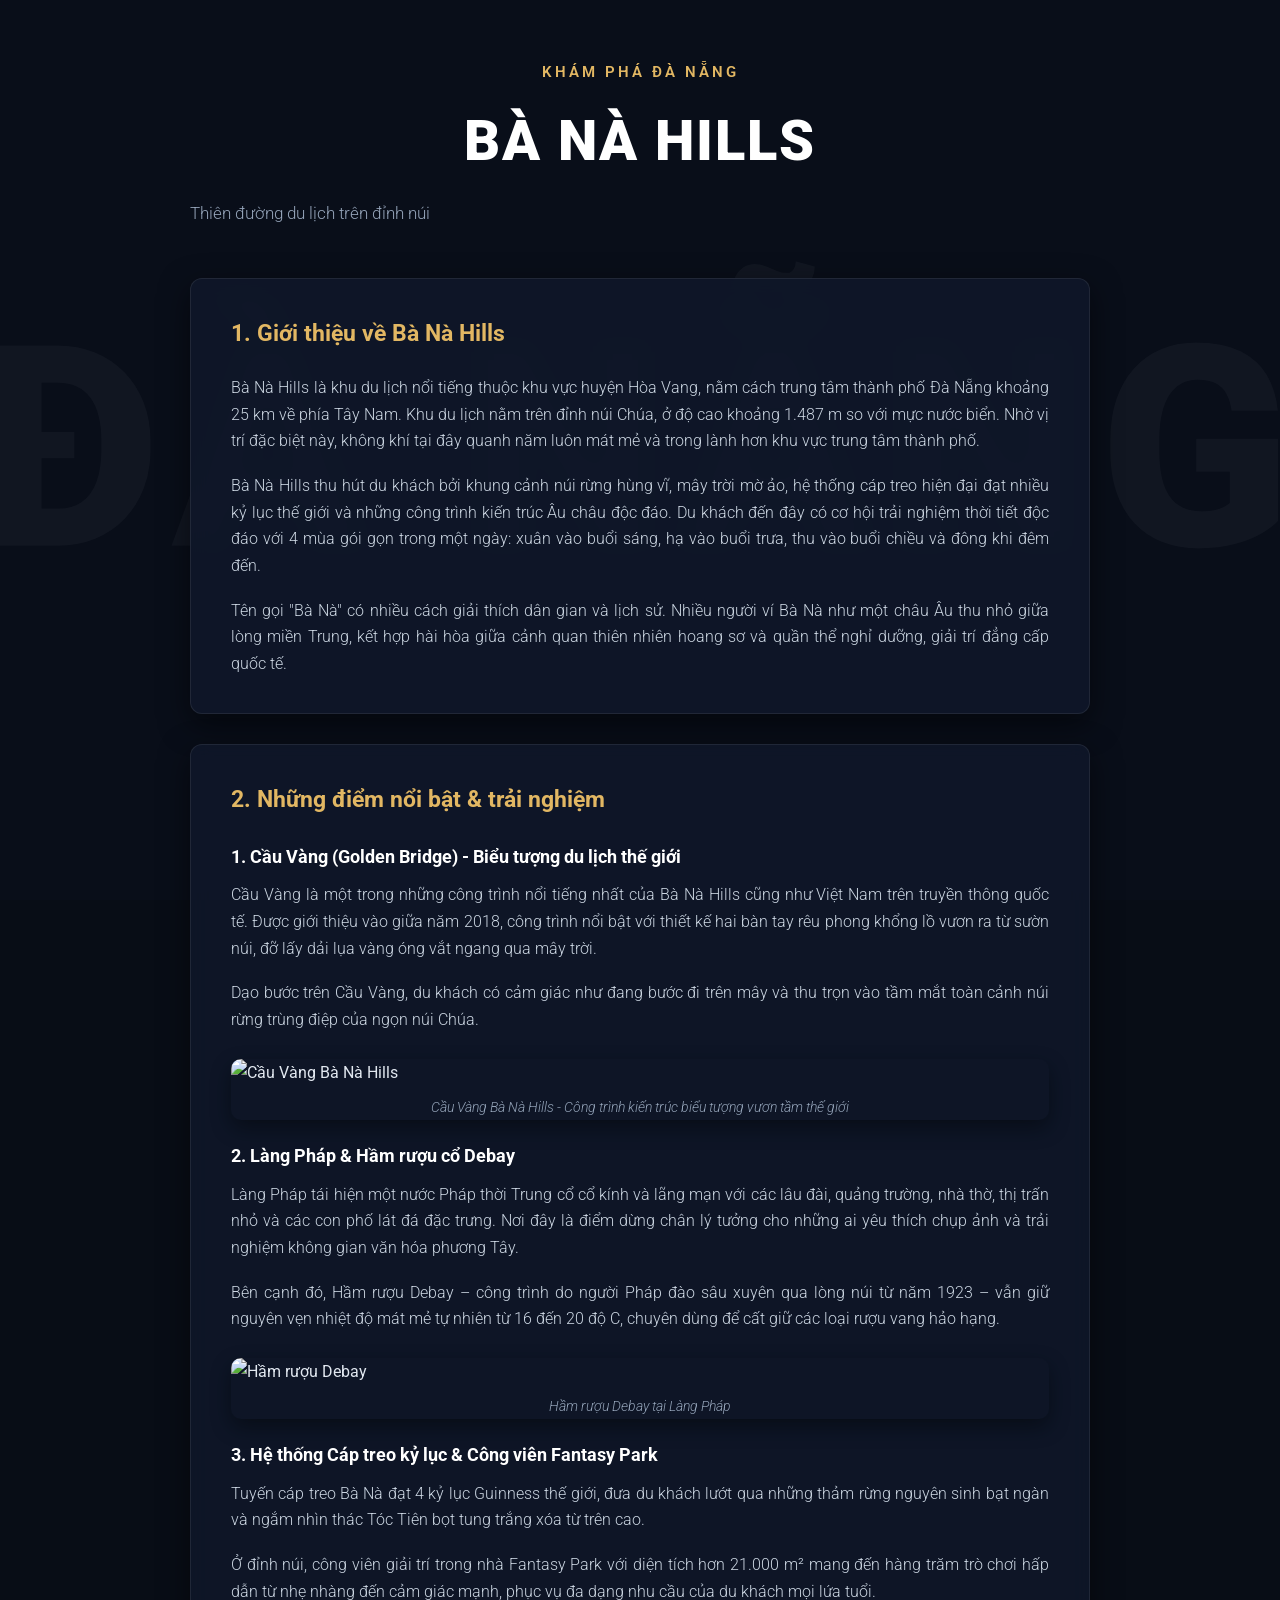
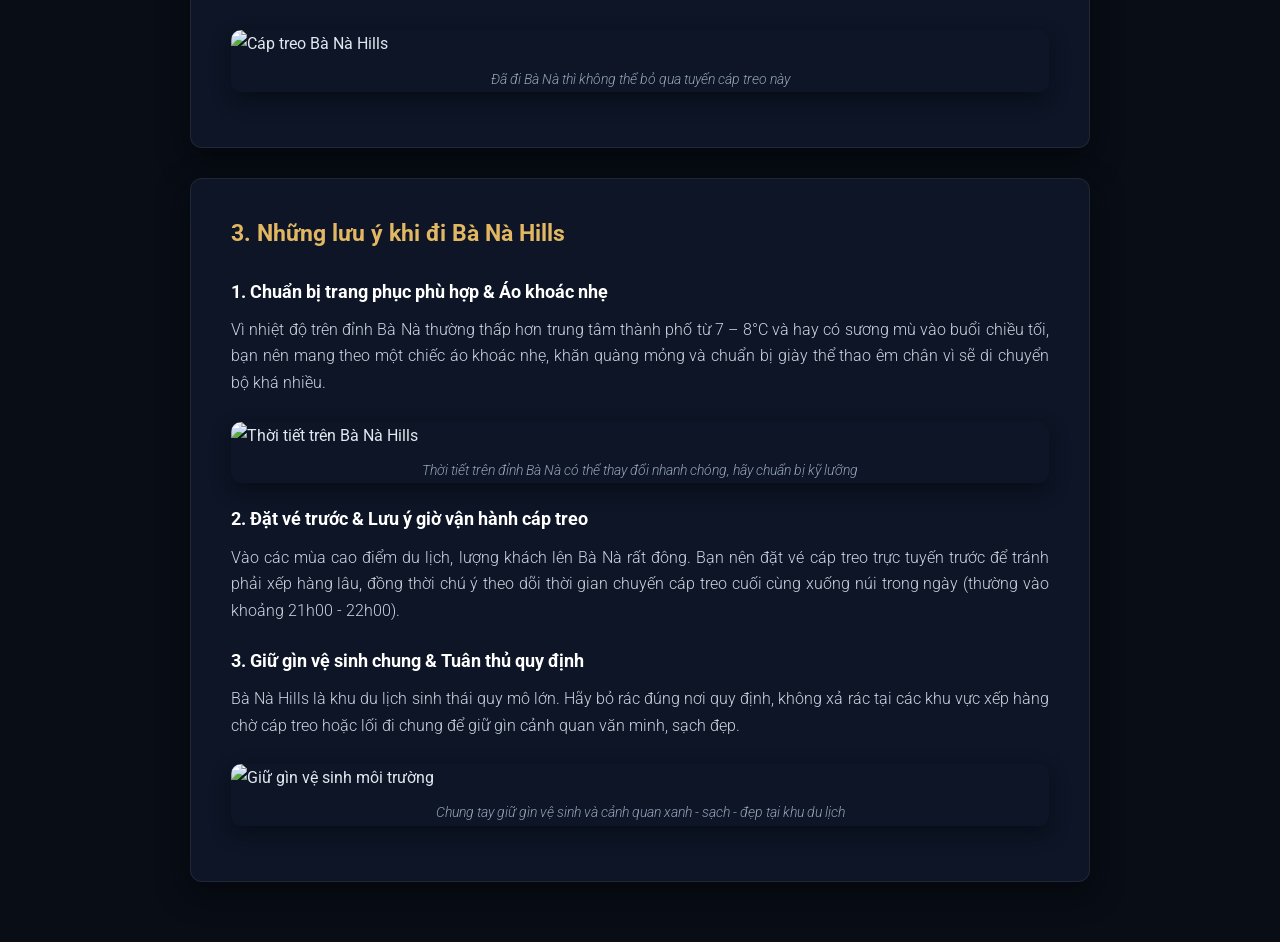
==== bana.html @ 7225cbb1 "Add files via upload" ====
<!DOCTYPE html>
<html lang="vi">
<head>
    <meta charset="UTF-8">
    <meta name="viewport" content="width=device-width, initial-scale=1.0">
    <title>Khám phá Bà Nà Hills - Đà Nẵng</title>
    <!-- Font chữ Google Roboto -->
    <link rel="preconnect" href="https://fonts.googleapis.com">
    <link rel="preconnect" href="https://fonts.gstatic.com" crossorigin>
    <link href="https://fonts.googleapis.com/css2?family=Roboto:wght@300;400;500;700;900&display=swap" rel="stylesheet">
    <link rel="stylesheet" href="bana.css">
</head>
<body>

    <!-- Chữ chìm lớn làm nền phía sau -->
    <div class="watermark">ĐÀ NẴNG</div>

    <div class="container">
        <!-- Tiêu đề chính -->
        <header class="hero-header">
            <span class="subtitle">KHÁM PHÁ ĐÀ NẴNG</span>
            <h1 class="main-title">BÀ NÀ HILLS</h1>
            <p class="tagline">Thiên đường du lịch trên đỉnh núi</p>
        </header>

        <!-- Nội dung chính -->
        <main class="content-wrapper">
            
            <!-- Khối 1: Giới thiệu -->
            <section class="card">
                <h2 class="section-title">1. Giới thiệu về Bà Nà Hills</h2>
                
                <p>
                    Bà Nà Hills là khu du lịch nổi tiếng thuộc khu vực huyện Hòa Vang, nằm cách trung tâm thành phố Đà Nẵng khoảng 25 km về phía Tây Nam. Khu du lịch nằm trên đỉnh núi Chúa, ở độ cao khoảng 1.487 m so với mực nước biển. Nhờ vị trí đặc biệt này, không khí tại đây quanh năm luôn mát mẻ và trong lành hơn khu vực trung tâm thành phố.
                </p>

                <p>
                    Bà Nà Hills thu hút du khách bởi khung cảnh núi rừng hùng vĩ, mây trời mờ ảo, hệ thống cáp treo hiện đại đạt nhiều kỷ lục thế giới và những công trình kiến trúc Âu châu độc đáo. Du khách đến đây có cơ hội trải nghiệm thời tiết độc đáo với 4 mùa gói gọn trong một ngày: xuân vào buổi sáng, hạ vào buổi trưa, thu vào buổi chiều và đông khi đêm đến.
                </p>

                <p>
                    Tên gọi "Bà Nà" có nhiều cách giải thích dân gian và lịch sử. Nhiều người ví Bà Nà như một châu Âu thu nhỏ giữa lòng miền Trung, kết hợp hài hòa giữa cảnh quan thiên nhiên hoang sơ và quần thể nghỉ dưỡng, giải trí đẳng cấp quốc tế.
                </p>
            </section>

            <!-- Khối 2: Điểm tham quan / Trải nghiệm -->
            <section class="card">
                <h2 class="section-title">2. Những điểm nổi bật & trải nghiệm</h2>

                <article class="sub-section">
                    <h3 class="sub-title">1. Cầu Vàng (Golden Bridge) - Biểu tượng du lịch thế giới</h3>
                    
                    <p>
                        Cầu Vàng là một trong những công trình nổi tiếng nhất của Bà Nà Hills cũng như Việt Nam trên truyền thông quốc tế. Được giới thiệu vào giữa năm 2018, công trình nổi bật với thiết kế hai bàn tay rêu phong khổng lồ vươn ra từ sườn núi, đỡ lấy dải lụa vàng óng vắt ngang qua mây trời.
                    </p>

                    <p>
                        Dạo bước trên Cầu Vàng, du khách có cảm giác như đang bước đi trên mây và thu trọn vào tầm mắt toàn cảnh núi rừng trùng điệp của ngọn núi Chúa.
                    </p>

                    <!-- Hình ảnh minh họa -->
                    <div class="image-box">
                        <img src="https://tse3.mm.bing.net/th/id/OIP.iz-DOT2w-MktVzNEiWd-dgHaEP?r=0&rs=1&pid=ImgDetMain&o=7&rm=3" alt="Cầu Vàng Bà Nà Hills">
                        <p>Cầu Vàng Bà Nà Hills - Công trình kiến trúc biểu tượng vươn tầm thế giới</p>
                    </div>
                </article>

                <article class="sub-section">
                    <h3 class="sub-title">2. Làng Pháp & Hầm rượu cổ Debay</h3>
                    <p>
                        Làng Pháp tái hiện một nước Pháp thời Trung cổ cổ kính và lãng mạn với các lâu đài, quảng trường, nhà thờ, thị trấn nhỏ và các con phố lát đá đặc trưng. Nơi đây là điểm dừng chân lý tưởng cho những ai yêu thích chụp ảnh và trải nghiệm không gian văn hóa phương Tây.
                    </p>
                    <p>
                        Bên cạnh đó, Hầm rượu Debay – công trình do người Pháp đào sâu xuyên qua lòng núi từ năm 1923 – vẫn giữ nguyên vẹn nhiệt độ mát mẻ tự nhiên từ 16 đến 20 độ C, chuyên dùng để cất giữ các loại rượu vang hảo hạng.
                    </p>
                    <div class="image-box">
                        <img src="https://danangbest.com/upload_content/debay.webp" alt="Hầm rượu Debay">
                        <p>Hầm rượu Debay tại Làng Pháp</p>
                    </div>
                </article>

                <article class="sub-section">
                    <h3 class="sub-title">3. Hệ thống Cáp treo kỷ lục & Công viên Fantasy Park</h3>
                    <p>
                        Tuyến cáp treo Bà Nà đạt 4 kỷ lục Guinness thế giới, đưa du khách lướt qua những thảm rừng nguyên sinh bạt ngàn và ngắm nhìn thác Tóc Tiên bọt tung trắng xóa từ trên cao.
                    </p>
                    <p>
                        Ở đỉnh núi, công viên giải trí trong nhà Fantasy Park với diện tích hơn 21.000 m² mang đến hàng trăm trò chơi hấp dẫn từ nhẹ nhàng đến cảm giác mạnh, phục vụ đa dạng nhu cầu của du khách mọi lứa tuổi.
                    </p>
                    <div class="image-box">
                        <img src="https://toplist.vn/images/800px/tuyen-cap-treo-doc-dao-nhat-tai-viet-nam-157187.jpg" alt="Cáp treo Bà Nà Hills">
                        <p>Đã đi Bà Nà thì không thể bỏ qua tuyến cáp treo này</p>
                    </div>
                </article>
            </section>

            <!-- Khối 3: Những lưu ý -->
            <section class="card">
                <h2 class="section-title">3. Những lưu ý khi đi Bà Nà Hills</h2>
                
                <h3>1. Chuẩn bị trang phục phù hợp & Áo khoác nhẹ</h3>
                <p>
                    Vì nhiệt độ trên đỉnh Bà Nà thường thấp hơn trung tâm thành phố từ 7 – 8°C và hay có sương mù vào buổi chiều tối, bạn nên mang theo một chiếc áo khoác nhẹ, khăn quàng mỏng và chuẩn bị giày thể thao êm chân vì sẽ di chuyển bộ khá nhiều.
                </p>
                <div class="image-box">
                        <img src="https://dulichkhampha24.com/wp-content/uploads/2021/01/thoi-tiet-tren-ba-na-hills-2.jpg" alt="Thời tiết trên Bà Nà Hills">
                        <p>Thời tiết trên đỉnh Bà Nà có thể thay đổi nhanh chóng, hãy chuẩn bị kỹ lưỡng</p>
                    </div>

                <h3>2. Đặt vé trước & Lưu ý giờ vận hành cáp treo</h3>
                <p>
                    Vào các mùa cao điểm du lịch, lượng khách lên Bà Nà rất đông. Bạn nên đặt vé cáp treo trực tuyến trước để tránh phải xếp hàng lâu, đồng thời chú ý theo dõi thời gian chuyến cáp treo cuối cùng xuống núi trong ngày (thường vào khoảng 21h00 - 22h00).
                </p>

                <h3>3. Giữ gìn vệ sinh chung & Tuân thủ quy định</h3>
                <p>
                    Bà Nà Hills là khu du lịch sinh thái quy mô lớn. Hãy bỏ rác đúng nơi quy định, không xả rác tại các khu vực xếp hàng chờ cáp treo hoặc lối đi chung để giữ gìn cảnh quan văn minh, sạch đẹp.
                </p>
                <div class="image-box">
                    <img src="https://tse4.mm.bing.net/th/id/OIP.PgfJwMAvhFyaFOU04XYbUwHaHa?r=0&rs=1&pid=ImgDetMain&o=7&rm=3" alt="Giữ gìn vệ sinh môi trường">
                    <p>Chung tay giữ gìn vệ sinh và cảnh quan xanh - sạch - đẹp tại khu du lịch</p>
                </div>
            </section>

        </main>
    </div>

</body>
</html>
---- bana.css ----
/* Custom Reset CSS */
* {
    margin: 0;
    padding: 0;
    box-sizing: border-box;
}

/* Định dạng Nền & Font chữ toàn trang */
body {
    font-family: 'Roboto', sans-serif;
    background: #080d16 url('https://images.unsplash.com/photo-1507525428034-b723cf961d3e?auto=format&fit=crop&w=1920&q=80') no-repeat center center fixed;
    background-size: cover;
    color: #e2e8f0;
    line-height: 1.7;
    position: relative;
    min-height: 100vh;
    padding: 60px 20px;
}

/* Lớp phủ tối mờ toàn nền (Overlay) */
body::before {
    content: '';
    position: fixed;
    top: 0;
    left: 0;
    width: 100%;
    height: 100%;
    background: rgba(10, 15, 26, 0.85);
    z-index: 0;
}

/* Chữ chìm khổng lồ "ĐÀ NẴNG" ở giữa màn hình */
.watermark {
    position: fixed;
    top: 50%;
    left: 50%;
    transform: translate(-50%, -50%);
    font-size: clamp(8rem, 22vw, 28rem);
    font-weight: 900;
    color: rgba(255, 255, 255, 0.035);
    letter-spacing: 15px;
    white-space: nowrap;
    user-select: none;
    pointer-events: none;
    z-index: 1;
}

/* Khung chứa nội dung trung tâm */
.container {
    position: relative;
    z-index: 2;
    max-width: 900px;
    margin: 0 auto;
}

/* Phần Header / Banner tiêu đề */
.hero-header {
    text-align: center;
    margin-bottom: 50px;
}

.subtitle {
    display: block;
    color: #e2b763;
    font-size: 0.95rem;
    font-weight: 600;
    letter-spacing: 3px;
    text-transform: uppercase;
    margin-bottom: 8px;
}

.main-title {
    font-size: clamp(2.2rem, 5vw, 3.5rem);
    font-weight: 900;
    color: #ffffff;
    letter-spacing: 2px;
    text-transform: uppercase;
    margin-bottom: 10px;
}

.tagline {
    font-size: 1.05rem;
    color: #94a3b8;
    font-weight: 300;
}

/* Khung các Card nội dung */
.content-wrapper {
    display: flex;
    flex-direction: column;
    gap: 30px;
}

.card {
    background: rgba(15, 23, 42, 0.88);
    border: 1px solid rgba(255, 255, 255, 0.08);
    border-radius: 12px;
    padding: 35px 40px;
    backdrop-filter: blur(10px);
    box-shadow: 0 10px 30px rgba(0, 0, 0, 0.5);
}

/* Tiêu đề tiêu chuẩn */
.section-title {
    color: #e2b763; /* Màu vàng kim */
    font-size: 1.45rem;
    font-weight: 700;
    margin-bottom: 22px;
}

.sub-title {
    color: #ffffff;
    font-size: 1.2rem;
    font-weight: 700;
    margin-bottom: 15px;
}

/* Các tiêu đề h3 trực tiếp trong card */
.card h3 {
    color: #ffffff;
    font-size: 1.15rem;
    font-weight: 700;
    margin-top: 20px;
    margin-bottom: 10px;
}

/* Đoạn văn bản */
p {
    color: #cbd5e1;
    font-size: 0.98rem;
    font-weight: 300;
    margin-bottom: 18px;
    text-align: justify;
}

p:last-of-type {
    margin-bottom: 0;
}

/* Khung hiển thị hình ảnh */
.image-box {
    margin-top: 25px;
    margin-bottom: 20px;
    border-radius: 10px;
    overflow: hidden;
    box-shadow: 0 8px 20px rgba(0, 0, 0, 0.4);
}

.image-box img {
    width: 100%;
    height: auto;
    display: block;
    object-fit: cover;
    transition: transform 0.4s ease;
}

.image-box img:hover {
    transform: scale(1.02);
}

/* Căn giữa và định dạng cho chú thích hình ảnh */
.image-box p, 
.image-box figcaption {
    text-align: center;       /* Căn chữ ra giữa */
    margin-top: 10px;         /* Khoảng cách với mép dưới hình ảnh */
    font-size: 0.9rem;
    color: #94a3b8;
    font-style: italic;
}

/* Hỗ trợ hiển thị trên điện thoại / máy tính bảng */
@media (max-width: 768px) {
    body {
        padding: 30px 15px;
    }

    .card {
        padding: 25px 20px;
    }

    .section-title {
        font-size: 1.25rem;
    }

    .sub-title {
        font-size: 1.1rem;
    }

    p {
        font-size: 0.92rem;
    }
}
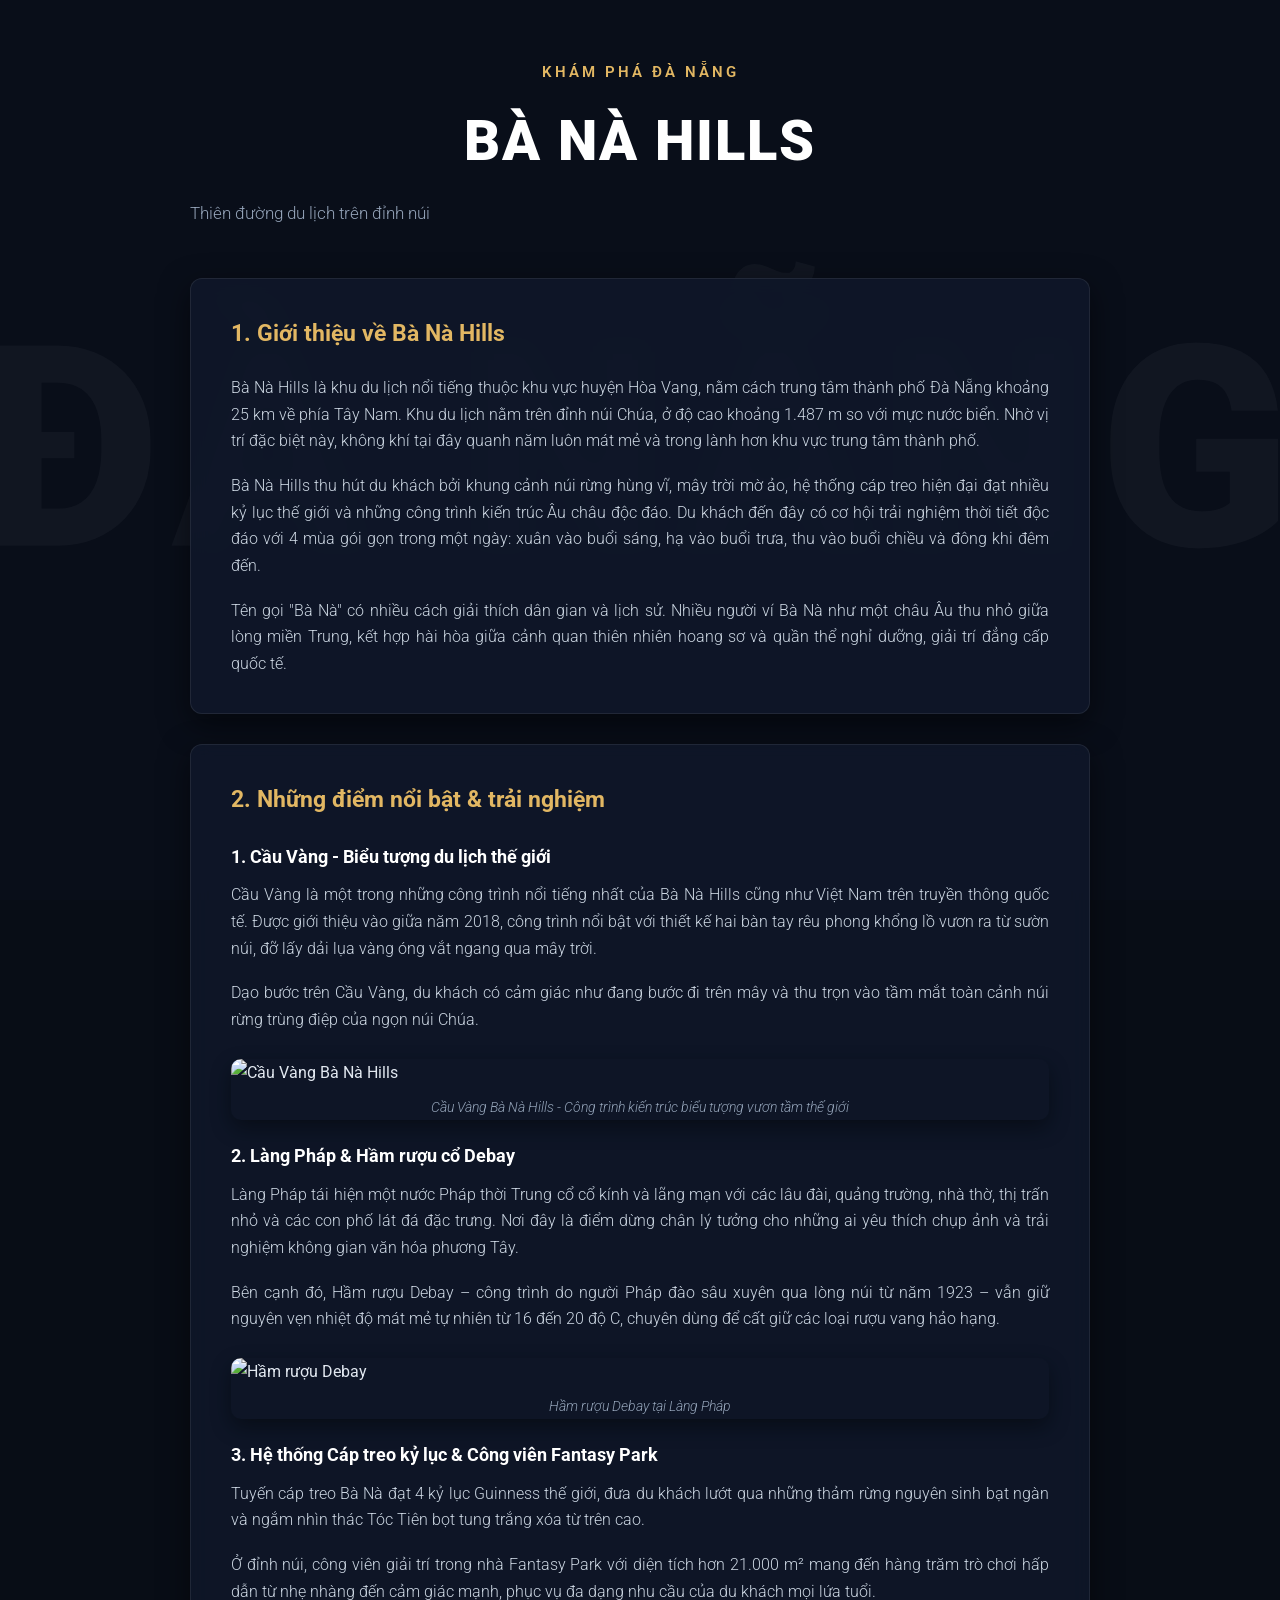
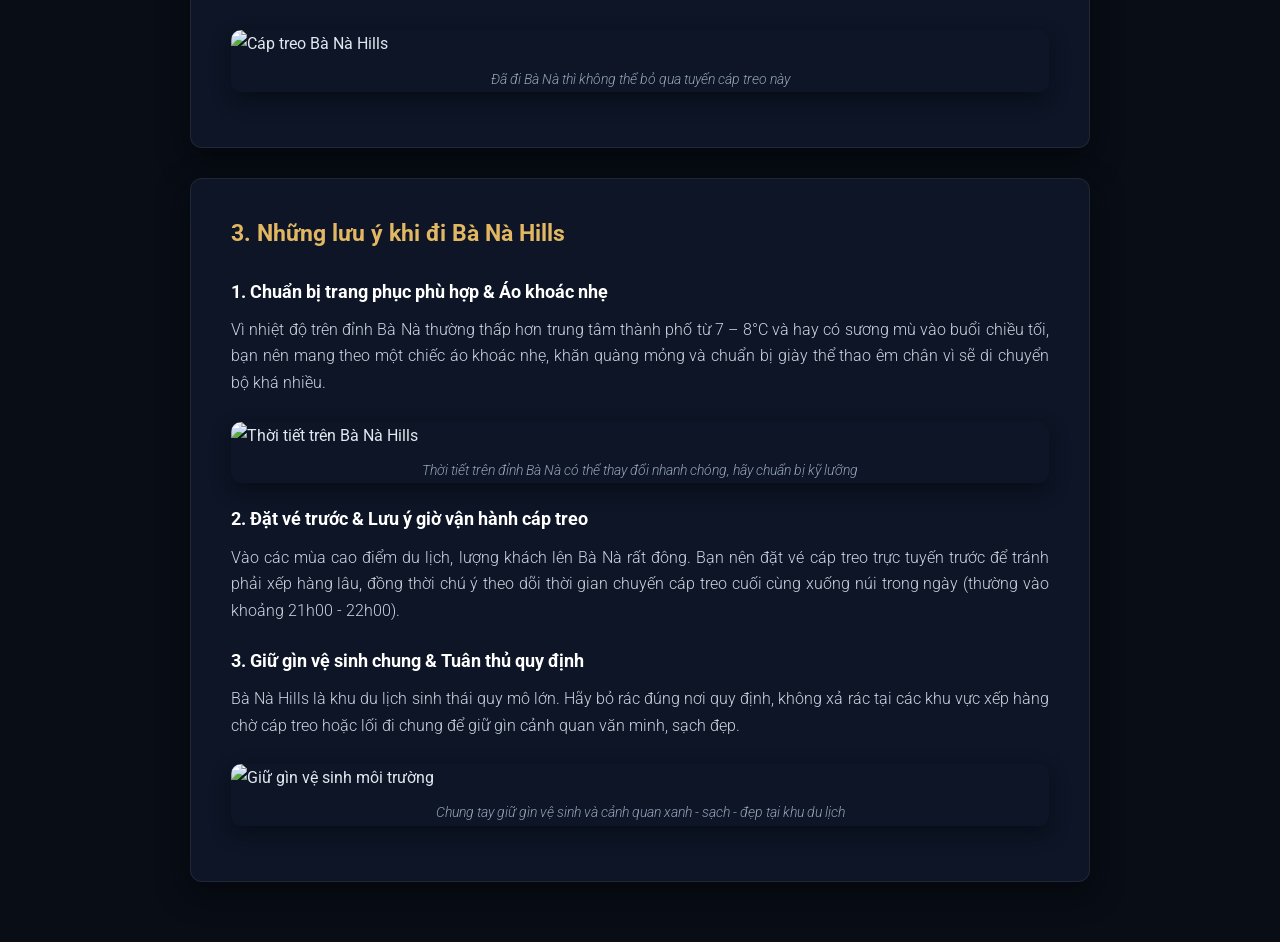
==== commit 4f88b631: "Fix HTML formatting and structure in bana.html" ====
--- a/bana.html
+++ b/bana.html
@@ -4,7 +4,6 @@
     <meta charset="UTF-8">
     <meta name="viewport" content="width=device-width, initial-scale=1.0">
     <title>Khám phá Bà Nà Hills - Đà Nẵng</title>
-    <!-- Font chữ Google Roboto -->
     <link rel="preconnect" href="https://fonts.googleapis.com">
     <link rel="preconnect" href="https://fonts.gstatic.com" crossorigin>
     <link href="https://fonts.googleapis.com/css2?family=Roboto:wght@300;400;500;700;900&display=swap" rel="stylesheet">
@@ -12,21 +11,17 @@
 </head>
 <body>
 
-    <!-- Chữ chìm lớn làm nền phía sau -->
     <div class="watermark">ĐÀ NẴNG</div>
 
     <div class="container">
-        <!-- Tiêu đề chính -->
         <header class="hero-header">
             <span class="subtitle">KHÁM PHÁ ĐÀ NẴNG</span>
             <h1 class="main-title">BÀ NÀ HILLS</h1>
             <p class="tagline">Thiên đường du lịch trên đỉnh núi</p>
         </header>
 
-        <!-- Nội dung chính -->
         <main class="content-wrapper">
             
-            <!-- Khối 1: Giới thiệu -->
             <section class="card">
                 <h2 class="section-title">1. Giới thiệu về Bà Nà Hills</h2>
                 
@@ -43,12 +38,11 @@
                 </p>
             </section>
 
-            <!-- Khối 2: Điểm tham quan / Trải nghiệm -->
             <section class="card">
                 <h2 class="section-title">2. Những điểm nổi bật & trải nghiệm</h2>
 
                 <article class="sub-section">
-                    <h3 class="sub-title">1. Cầu Vàng (Golden Bridge) - Biểu tượng du lịch thế giới</h3>
+                    <h3 class="sub-title">1. Cầu Vàng - Biểu tượng du lịch thế giới</h3>
                     
                     <p>
                         Cầu Vàng là một trong những công trình nổi tiếng nhất của Bà Nà Hills cũng như Việt Nam trên truyền thông quốc tế. Được giới thiệu vào giữa năm 2018, công trình nổi bật với thiết kế hai bàn tay rêu phong khổng lồ vươn ra từ sườn núi, đỡ lấy dải lụa vàng óng vắt ngang qua mây trời.
@@ -58,7 +52,6 @@
                         Dạo bước trên Cầu Vàng, du khách có cảm giác như đang bước đi trên mây và thu trọn vào tầm mắt toàn cảnh núi rừng trùng điệp của ngọn núi Chúa.
                     </p>
 
-                    <!-- Hình ảnh minh họa -->
                     <div class="image-box">
                         <img src="https://tse3.mm.bing.net/th/id/OIP.iz-DOT2w-MktVzNEiWd-dgHaEP?r=0&rs=1&pid=ImgDetMain&o=7&rm=3" alt="Cầu Vàng Bà Nà Hills">
                         <p>Cầu Vàng Bà Nà Hills - Công trình kiến trúc biểu tượng vươn tầm thế giới</p>
@@ -94,7 +87,6 @@
                 </article>
             </section>
 
-            <!-- Khối 3: Những lưu ý -->
             <section class="card">
                 <h2 class="section-title">3. Những lưu ý khi đi Bà Nà Hills</h2>
                 
@@ -126,4 +118,4 @@
     </div>
 
 </body>
-</html>+</html>
